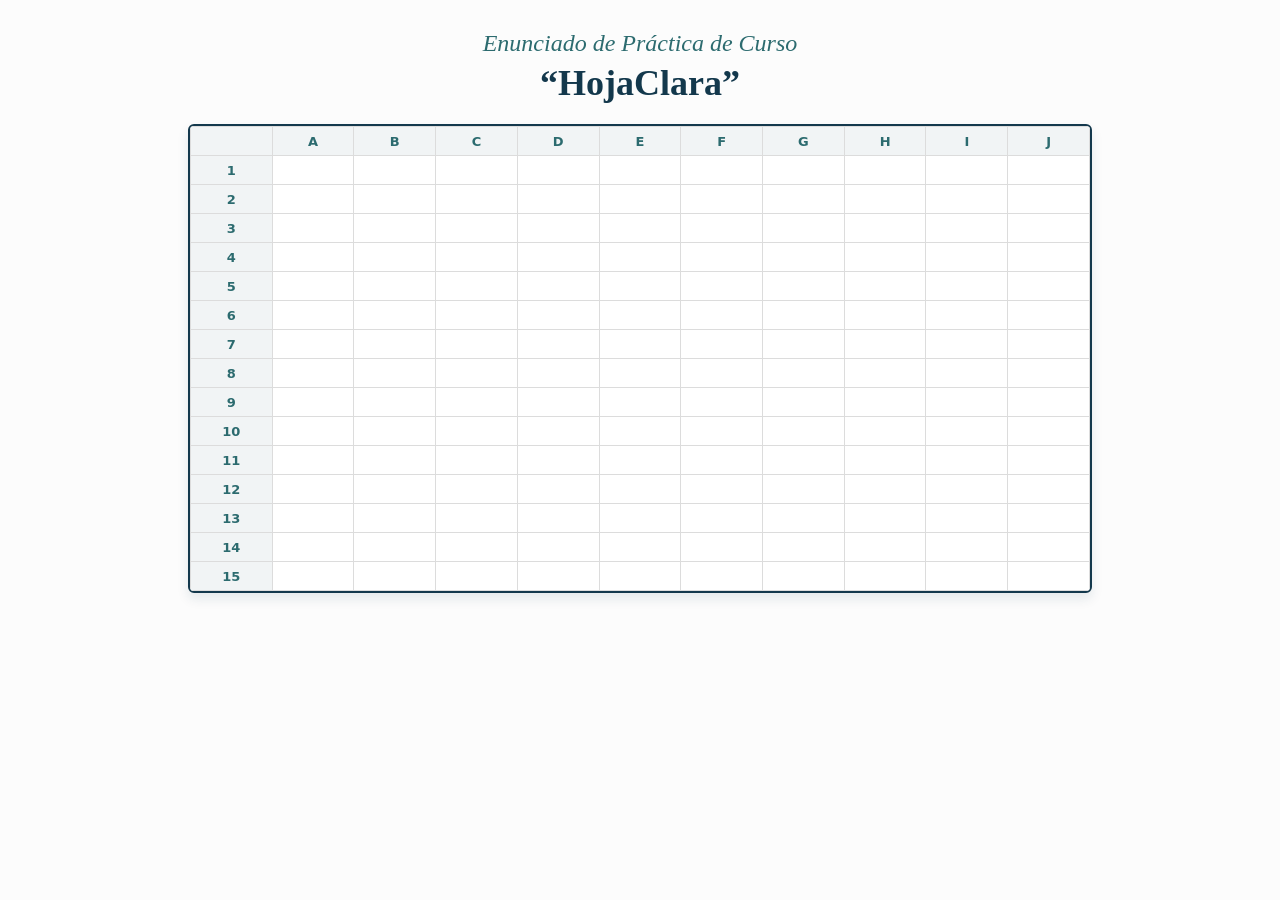
==== index.html @ 86180b12 "Estructura y presentacion de la cuadricula" ====
<!DOCTYPE html>
<html lang="es">
<head>
    <meta charset="UTF-8">
    <meta name="viewport" content="width=device-width, initial-scale=1.0">
    <title>HojaClara - Nivel 1</title>
    <style>
        body {
            font-family: system-ui, -apple-system, sans-serif;
            margin: 0;
            padding: 30px;
            background-color: #fcfcfc;
            color: #13384c;
        }

        .header-container {
            text-align: center;
            margin-bottom: 20px;
        }

        .header-subtitle {
            font-family: "Georgia", "Times New Roman", serif;
            font-style: italic;
            font-size: 24px;
            color: #2c6b6f;
            margin: 0;
            font-weight: normal;
        }

        .header-title {
            font-family: "Georgia", "Times New Roman", serif;
            font-size: 36px;
            color: #13384c;
            margin: 5px 0 15px 0;
            font-weight: bold;
        }

        .excel-container {
            max-width: 900px;
            margin: 0 auto;
            background: white;
            border: 2px solid #13384c;
            border-radius: 6px;
            overflow: hidden;
            box-shadow: 0 6px 12px rgba(19, 56, 76, 0.1);
        }

        table {
            border-collapse: collapse;
            width: 100%;
            table-layout: fixed;
        }

        th, td {
            border: 1px solid #dcdcdc;
            padding: 0;
            height: 28px;
            text-align: center;
            font-size: 13px;
        }

        /* Estilo para los encabezados de columna (A, B, C...) y celda esquina superior izquierda */
        th {
            background-color: #f1f4f5;
            color: #2c6b6f;
            font-weight: 600;
        }

        /* Estilo específico para la columna lateral de números de fila (1, 2, 3...) */
        td.row-header {
            background-color: #f1f4f5;
            color: #2c6b6f;
            font-weight: 600;
            width: 45px;
            text-align: center;
        }
    </style>
</head>
<body>

    <div class="header-container">
        <p class="header-subtitle">Enunciado de Práctica de Curso</p>
        <h1 class="header-title">“HojaClara”</h1>
    </div>

    <div class="excel-container">
        <table>
            <thead id="spreadsheet-head"></thead>
            <tbody id="spreadsheet-body"></tbody>
        </table>
    </div>

    <script>
        // Configuración de tamaño de la cuadrícula para el Nivel 1
        const TOTAL_ROWS = 15;
        const TOTAL_COLS = 10;

        const tableHead = document.getElementById('spreadsheet-head');
        const tableBody = document.getElementById('spreadsheet-body');

        // Función auxiliar para convertir índice de columna (0, 1, 2...) a letra (A, B, C...)
        function getColumnLetter(index) {
            return String.fromCharCode(65 + index);
        }

        // Generación dinámica de la estructura de la cuadrícula usando ciclos anidados
        function renderLevel1Grid() {
            // 1. Construir la cabecera (Fila superior con letras de columnas)
            let headHtml = '<tr><th></th>'; // Celda vacía en la esquina superior izquierda
            for (let c = 0; c < TOTAL_COLS; c++) {
                headHtml += `<th>${getColumnLetter(c)}</th>`;
            }
            headHtml += '</tr>';
            tableHead.innerHTML = headHtml;

            // 2. Construir el cuerpo (Filas con numeración lateral y celdas vacías)
            let bodyHtml = '';
            for (let r = 0; r < TOTAL_ROWS; r++) {
                bodyHtml += '<tr>';
                // Columna lateral izquierda con el número de fila (1, 2, 3...)
                bodyHtml += `<td class="row-header">${r + 1}</td>`;
                
                // Celdas de datos de la fila
                for (let c = 0; c < TOTAL_COLS; c++) {
                    bodyHtml += `<td></td>`;
                }
                bodyHtml += '</tr>';
            }
            tableBody.innerHTML = bodyHtml;
        }

        // Ejecutar la renderización inicial del Nivel 1
        renderLevel1Grid();
    </script>
</body>
</html>
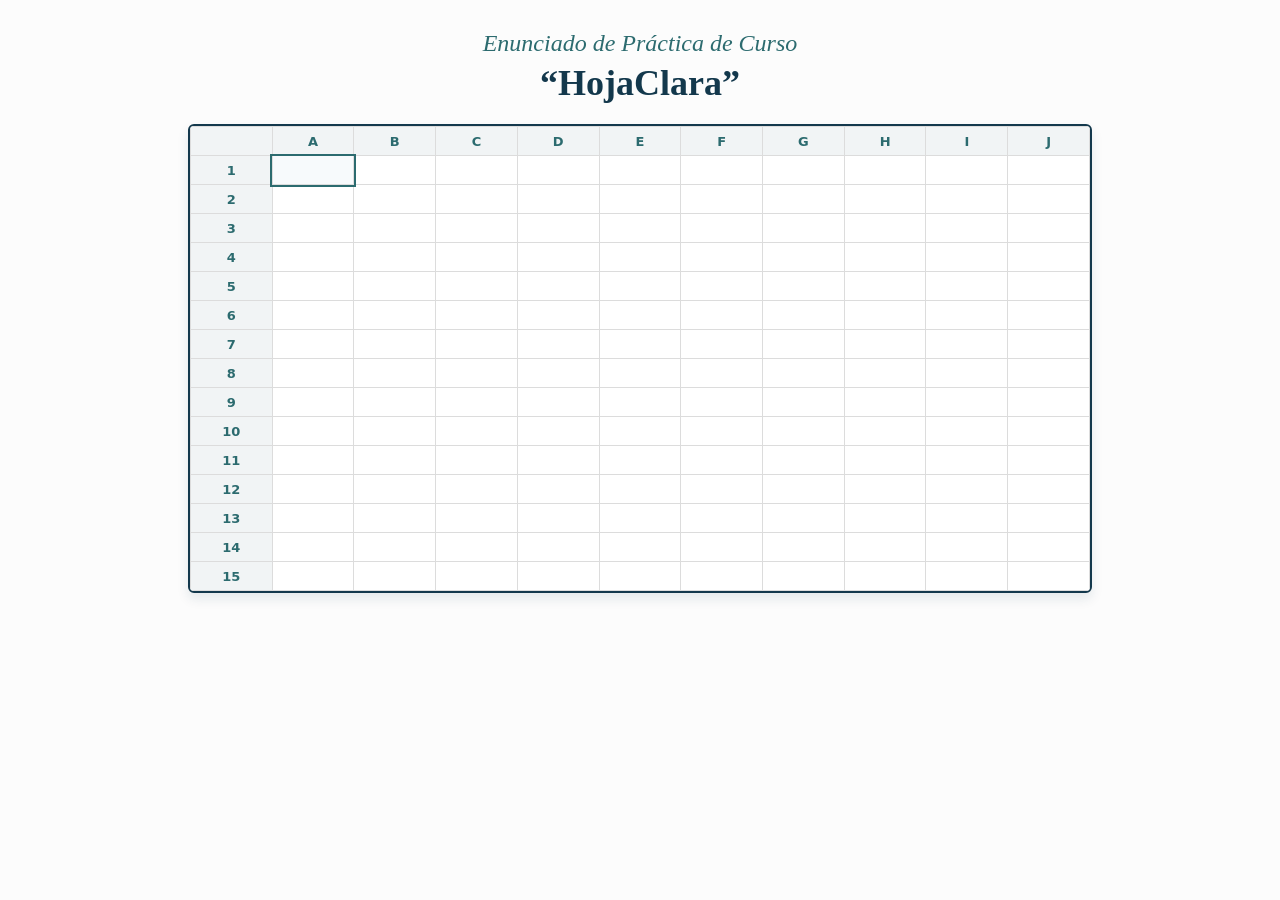
==== commit e02674ca: "Estado de la aplicación y edición de celdas" ====
--- a/index.html
+++ b/index.html
@@ -3,7 +3,7 @@
 <head>
     <meta charset="UTF-8">
     <meta name="viewport" content="width=device-width, initial-scale=1.0">
-    <title>HojaClara - Nivel 1</title>
+    <title>HojaClara - Nivel 2</title>
     <style>
         body {
             font-family: system-ui, -apple-system, sans-serif;
@@ -57,22 +57,40 @@
             height: 28px;
             text-align: center;
             font-size: 13px;
+            position: relative;
         }
 
-        /* Estilo para los encabezados de columna (A, B, C...) y celda esquina superior izquierda */
         th {
             background-color: #f1f4f5;
             color: #2c6b6f;
             font-weight: 600;
         }
 
-        /* Estilo específico para la columna lateral de números de fila (1, 2, 3...) */
         td.row-header {
             background-color: #f1f4f5;
             color: #2c6b6f;
             font-weight: 600;
             width: 45px;
             text-align: center;
+        }
+
+        /* Estilo para celda activa/seleccionada en Nivel 2 */
+        td.active-cell {
+            outline: 2px solid #2c6b6f;
+            z-index: 5;
+            background-color: #f7fafc;
+        }
+
+        td span {
+            display: flex;
+            align-items: center;
+            justify-content: center;
+            position: absolute;
+            inset: 0;
+            padding: 0 4px;
+            overflow: hidden;
+            text-overflow: ellipsis;
+            white-space: nowrap;
         }
     </style>
 </head>
@@ -91,46 +109,89 @@
     </div>
 
     <script>
-        // Configuración de tamaño de la cuadrícula para el Nivel 1
         const TOTAL_ROWS = 15;
         const TOTAL_COLS = 10;
 
         const tableHead = document.getElementById('spreadsheet-head');
         const tableBody = document.getElementById('spreadsheet-body');
 
-        // Función auxiliar para convertir índice de columna (0, 1, 2...) a letra (A, B, C...)
+        // Nivel 2: Estructura de datos independiente (Matriz bidimensional de almacenamiento)
+        let cellData = Array.from({ length: TOTAL_COLS }, () => 
+            Array.from({ length: TOTAL_ROWS }, () => '')
+        );
+
+        // Control de celda activa seleccionada
+        let activeCol = 0;
+        let activeRow = 0;
+
         function getColumnLetter(index) {
             return String.fromCharCode(65 + index);
         }
 
-        // Generación dinámica de la estructura de la cuadrícula usando ciclos anidados
-        function renderLevel1Grid() {
-            // 1. Construir la cabecera (Fila superior con letras de columnas)
-            let headHtml = '<tr><th></th>'; // Celda vacía en la esquina superior izquierda
+        // Renderizado dinámico de la cuadrícula reflejando el estado de los datos
+        function renderGrid() {
+            // 1. Cabecera superior (Letras de columnas)
+            let headHtml = '<tr><th></th>';
             for (let c = 0; c < TOTAL_COLS; c++) {
                 headHtml += `<th>${getColumnLetter(c)}</th>`;
             }
             headHtml += '</tr>';
             tableHead.innerHTML = headHtml;
 
-            // 2. Construir el cuerpo (Filas con numeración lateral y celdas vacías)
+            // 2. Cuerpo de la tabla (Filas, numeración y valores de la estructura de datos)
             let bodyHtml = '';
             for (let r = 0; r < TOTAL_ROWS; r++) {
                 bodyHtml += '<tr>';
-                // Columna lateral izquierda con el número de fila (1, 2, 3...)
                 bodyHtml += `<td class="row-header">${r + 1}</td>`;
                 
-                // Celdas de datos de la fila
                 for (let c = 0; c < TOTAL_COLS; c++) {
-                    bodyHtml += `<td></td>`;
+                    const value = cellData[c][r];
+                    const isActive = (activeCol === c && activeRow === r) ? 'active-cell' : '';
+                    
+                    bodyHtml += `<td data-col="${c}" data-row="${r}" class="${isActive}">
+                        <span>${value}</span>
+                    </td>`;
                 }
                 bodyHtml += '</tr>';
             }
             tableBody.innerHTML = bodyHtml;
         }
 
-        // Ejecutar la renderización inicial del Nivel 1
-        renderLevel1Grid();
+        // Nivel 2: Edición de celdas al hacer clic o doble clic (activando un campo de entrada)
+        tableBody.addEventListener('click', (event) => {
+            const td = event.target.closest('td');
+            if (!td || td.classList.contains('row-header')) return;
+
+            const c = parseInt(td.dataset.col, 10);
+            const r = parseInt(td.dataset.row, 10);
+
+            activeCol = c;
+            activeRow = r;
+            renderGrid();
+        });
+
+        tableBody.addEventListener('dblclick', (event) => {
+            const td = event.target.closest('td');
+            if (!td || td.classList.contains('row-header')) return;
+
+            const c = parseInt(td.dataset.col, 10);
+            const r = parseInt(td.dataset.row, 10);
+
+            activeCol = c;
+            activeRow = r;
+
+            // Campo de edición (Prompt simple para confirmar valor y guardarlo en la estructura)
+            const currentValue = cellData[c][r];
+            const newValue = prompt(`Editar celda ${getColumnLetter(c)}${r + 1}:`, currentValue);
+
+            if (newValue !== null) {
+                cellData[c][r] = newValue; // Guardar en la estructura de datos independiente
+                renderGrid(); // Reflejar en la cuadrícula visual
+            }
+        });
+
+        // Renderizado inicial
+        renderGrid();
     </script>
 </body>
 </html>
